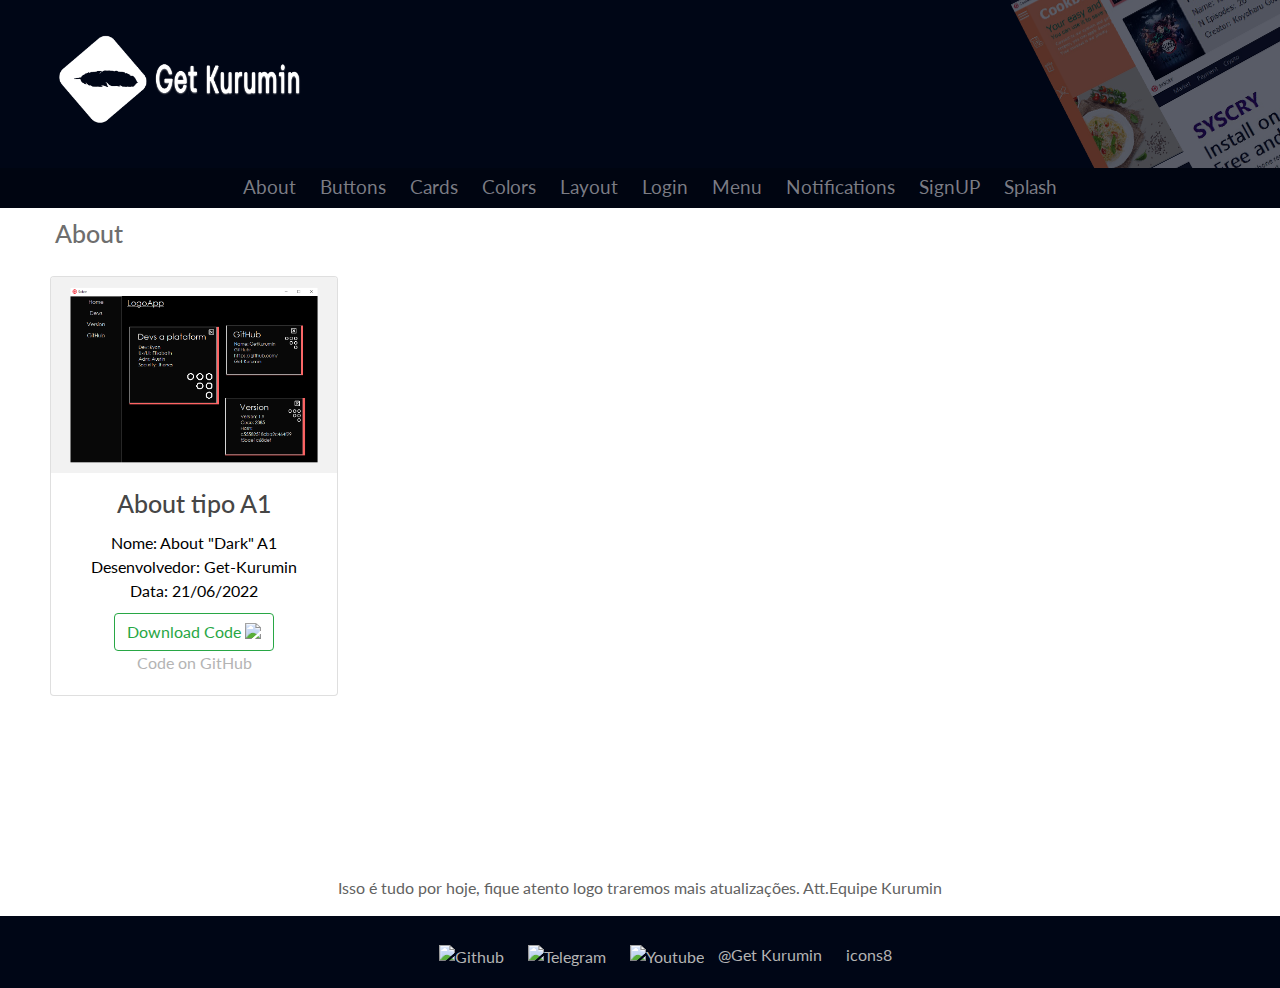
==== about.html @ 9516091a "Framework Delphi Commit Initial" ====
<!DOCTYPE html>
<html lang="pt-br">
<head>
    <meta charset="UTF-8">
    <meta http-equiv="X-UA-Compatible" content="IE=edge">
    <meta name="viewport" content="width=device-width, initial-scale=1.0">
    <link rel="icon" href="favicon.ico">
    <link rel="stylesheet" href="https://cdn.jsdelivr.net/npm/bootstrap@4.3.1/dist/css/bootstrap.min.css" integrity="sha384-ggOyR0iXCbMQv3Xipma34MD+dH/1fQ784/j6cY/iJTQUOhcWr7x9JvoRxT2MZw1T" crossorigin="anonymous">
    <link rel="stylesheet" href="assets/css/style.css"/>
    <link rel="preconnect" href="https://fonts.googleapis.com">
    <link rel="preconnect" href="https://fonts.gstatic.com" crossorigin> 
    <link href="https://fonts.googleapis.com/css2?family=Lato:wght@300;400;700&display=swap" rel="stylesheet"> <!--Fontes-->
    <title>Get Kurumin</title>
</head>
<body>
  
<section class="main">
  <div class="container">
  <header>
    <a href="Index.html"><img src="assets/imgs/GetKurumin logo colorf.png" alt="Logo GetKurumin" style="height:250;" width="250"/></a>
  </header>
<div class="PlayerArea">

  <div class="Leftside">
  </div>
  <div class="rightside">
 
</div>
</div>
</div>
</section>
<nav>
  <Ul>
    <a href="about.html">About</a>
    <a href="buttons.html">Buttons</a>
    <a href="cards.html">Cards</a>
    <a href="colors.html">Colors</a>
    <a href="layout.html">Layout</a>
    <a href="login.html">Login</a>
    <a href="menu.html">Menu</a>
    <a href="notification.html">Notifications</a>
    <a href="signup.html">SignUP</a>
    <a href="splash.html">Splash</a>
  </Ul>
</nav>

<section>
  <div class="TextSection"><h1>About</h1></div>
  <div class="row">
    <div class="col-md-3">
      <div class="card" style="width: 18rem;">
        <img class="card-img-top" src="assets/imgs/about/AboutA1.png" alt="Card image cap">
        <div class="card-body">
          <h1>About tipo A1</h1>
          <p class="card-text">Nome: About "Dark" A1 <br>Desenvolvedor: Get-Kurumin <br>Data: 21/06/2022 </p>
          <a href="assets/framework/about/About tipo A1.rar"><button type="button" class="btn btn-outline-success">Download Code <img src="https://img.icons8.com/fluency-systems-regular/25/1A8848/github.png" style="padding-bottom: 5px;"/></button></a> 
          <br><div class="LinkGit"><a target="_blank" href="about.html">Code on GitHub</a></div>
        </div>
      </div>
    </div>
    
    
  </div> <!--Fim Row-->

  <div class="Warn"><p>Isso é tudo por hoje, fique atento logo traremos mais atualizações. Att.Equipe Kurumin</p></div>

</section>


<footer>
  <ul>
    <li><a target="_blank" href="https://github.com/Get-Kurumin"></li><img src="https://img.icons8.com/glyph-neue/40/FFFFFF/github.png" alt="Github"/></a>
    <li><a target="_blank" href="https://t.me/Get_KuruminFAQ_Oficial"></li><img src="https://img.icons8.com/ios-filled/40/FFFFFF/telegram-app.png" alt="Telegram"/></a>
    <li><a target="_blank" href="https://www.youtube.com/channel/UCuqXKmrdFQp1-pQb32x00Qw/featured"></li><img src="https://img.icons8.com/ios-filled/40/FFFFFF/youtube-play.png" alt="Youtube"/></a>
    <li><a target="_blank" href="https://mail.google.com/mail/u/0/#inbox?compose=DmwnWtDvdKvzbXjPwdJcRRknPVQXrCcsrskvdpLTPmzhwHgpjgRlfdvLdBBVfLZtFdhhKLshPgGq">@Get Kurumin</li>
    <li><a target="_blank" href="https://icons8.com">icons8</li>
  </ul>
</footer>
</body>
</html>
---- assets/css/style.css ----
* {Box-sizing: border-box;}


body {
    margin: 0;
    padding: 0;
    font-family: 'Lato', sans-serif;
    height: auto;
    width: 100%;
    
}


body {
    background-color: rgb(255, 255, 255);
}

.main {
    background-color: rgb(0, 6, 22);
    background-image: url('../imgs/backgroundimg.png');
    background-repeat:no-repeat;
    background-position: right;
}

.PlayerArea .Leftside .h1, h1 {
    color: aliceblue;
    padding-top: 50px;
    font-size: 3.0em;
    font-style: unset;

}

.PlayerArea .Leftside .sub, p {
    color: aliceblue;
    padding-top: 10px;
}


.container {
    max-width: 1200px;
    margin: auto;
}

header {
    padding-top: 30px;
}

.PlayerArea {
    display: flex;
}

.PlayerArea .rightside {
    flex: 1;
    background-size: 100% auto;
}

.PlayerArea .Leftside .sub {
   padding-bottom: 10px;
}

.Warn p {
    color: #626262;
    text-align: center;
    padding-top: 10rem;
 }


 .LinkGit a {
    color: #b4b4b4;
 }

 .LinkGit a:hover {
    color: #626262;
    text-decoration: none;
 }

.PlayerArea .Leftside {
    flex: 1;
    padding-bottom: 30px;
    
}

nav {
    background-color: rgb(0, 5, 17);
    height: 40px;
}

nav a {
    color: rgba(158, 158, 165, 0.781);
    font-size: 1.2rem;
    flex: 1;
    margin-right: 20px;
    margin-right: 20px;
    
}

nav a:hover {
    color: white;
    text-decoration:none;
}

nav ul {
    text-align: center;
    padding-top: 5px;
}


/* ---------------------------------------Inicio cards Section------------------------------- */ 

.row {
    text-align: center;
    padding-top: 20px;
    padding-left: 50px;
    margin-left: 0px;
    margin-right: 0px;
}

.rew .col-md-3 {
    text-align: center;
    
}

.col-md-3 .card {
    margin-bottom: 20px;
    margin-right: 0px !important;
}


.card-body p {
    color: black;
    margin-bottom: 10px;
    padding-top: 0px;
}

.card-body {
    padding-top: 10px;
}

.card-body h1 {
    color: rgb(70, 70, 70);
    font-size: 25px;
    padding-top: 5px;
    padding-bottom: 5px;
}

.TextSection h1 {
    color: rgb(110, 110, 110);
    font-size: 25px;
    padding-left: 55px;
    padding-top: 10px;
}

.col, .col-1, .col-10, .col-11, .col-12, .col-2, .col-3, .col-4, .col-5, .col-6, .col-7, .col-8, .col-9, .col-auto, .col-lg, .col-lg-1, .col-lg-10, .col-lg-11, .col-lg-12, .col-lg-2, .col-lg-3, .col-lg-4, .col-lg-5, .col-lg-6, .col-lg-7, .col-lg-8, .col-lg-9, .col-lg-auto, .col-md, .col-md-1, .col-md-10, .col-md-11, .col-md-12, .col-md-2, .col-md-3, .col-md-4, .col-md-5, .col-md-6, .col-md-7, .col-md-8, .col-md-9, .col-md-auto, .col-sm, .col-sm-1, .col-sm-10, .col-sm-11, .col-sm-12, .col-sm-2, .col-sm-3, .col-sm-4, .col-sm-5, .col-sm-6, .col-sm-7, .col-sm-8, .col-sm-9, .col-sm-auto, .col-xl, .col-xl-1, .col-xl-10, .col-xl-11, .col-xl-12, .col-xl-2, .col-xl-3, .col-xl-4, .col-xl-5, .col-xl-6, .col-xl-7, .col-xl-8, .col-xl-9, .col-xl-auto {
    position: relative;
    min-height: 1px;
    padding-right: 0px;
    padding-left: 0px;
}

section {
    height: 100%; 
}

section .hometext p {
    color: black;
    height: 150px;
}

section .homeleft {
    width: 100%;
    align-items: center;
    padding-top: 10px;
}

.home {
    padding-left: 20px;
    text-align: center;
}


/* --------------------------------Inicio Footer------------------------------------- */ 

footer {
    background-color:rgb(0, 6, 22);
    position: relative;
    bottom: 0px;
    margin-top: 10px;
    width: 100%;
    
    
    
}

footer ul {
    text-align: center;
    margin-top: 10px;
    margin-bottom: 0px;

}

footer ul li {
    list-style: none;
    display: inline-block;
    margin-right: 10px;
    margin-left: 10px;
    height: 45px;
   
    

}

footer ul li, a {
    color: rgb(180, 180, 180);
}

footer ul li, a:hover {
    color: rgb(255, 255, 255);
}
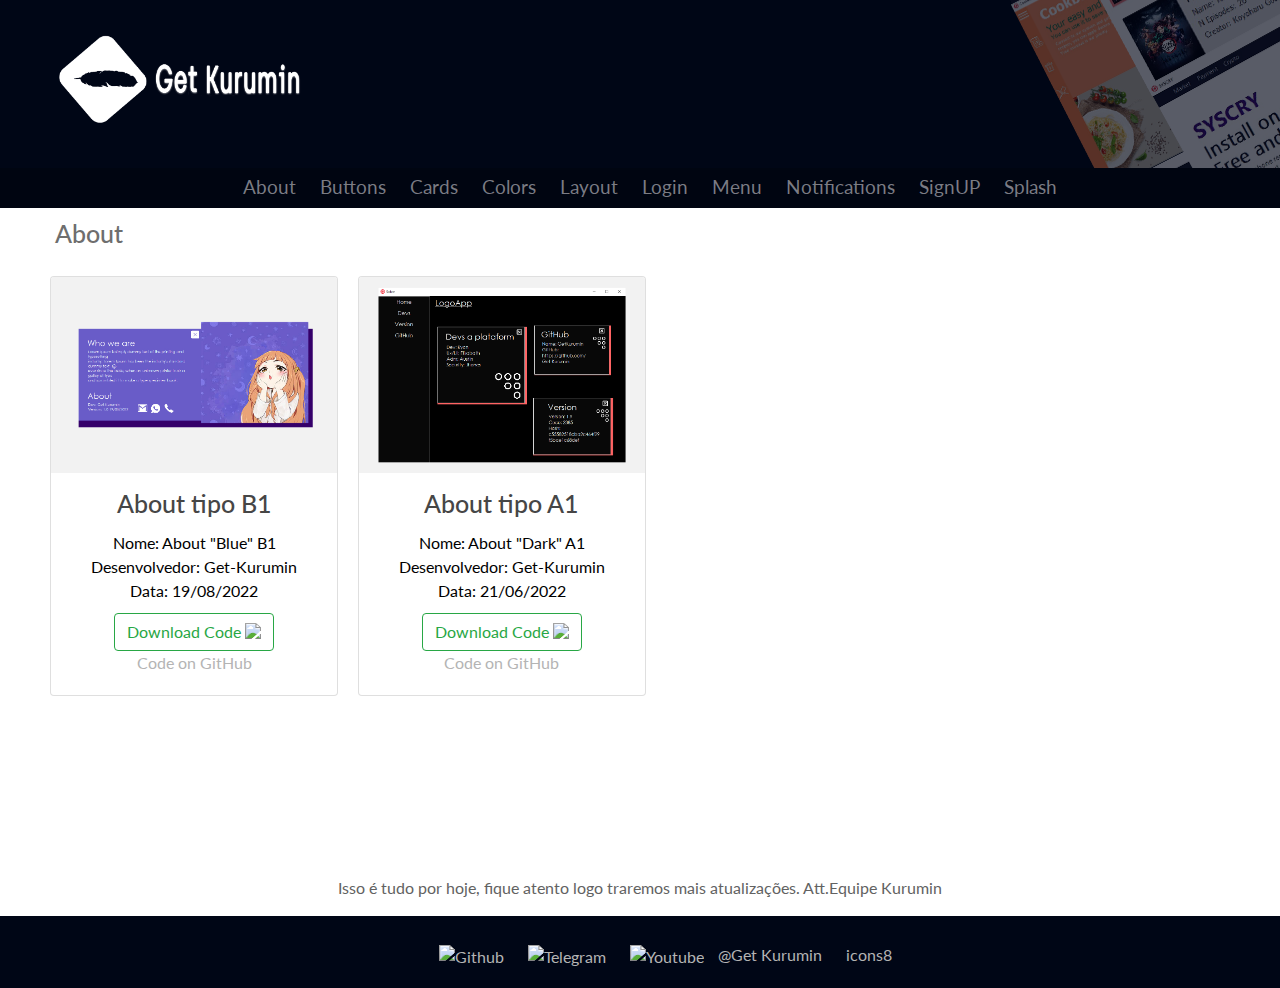
==== commit a8081e94: "About framework updates" ====
--- a/about.html
+++ b/about.html
@@ -17,7 +17,7 @@
 <section class="main">
   <div class="container">
   <header>
-    <a href="Index.html"><img src="assets/imgs/GetKurumin logo colorf.png" alt="Logo GetKurumin" style="height:250;" width="250"/></a>
+    <a href="index.html"><img src="assets/imgs/GetKurumin logo colorf.png" alt="Logo GetKurumin" style="height:250;" width="250"/></a>
   </header>
 <div class="PlayerArea">
 
@@ -47,6 +47,18 @@
 <section>
   <div class="TextSection"><h1>About</h1></div>
   <div class="row">
+      <div class="col-md-3">
+      <div class="card" style="width: 18rem;">
+        <img class="card-img-top" src="assets/imgs/about/AboutB1.jpg" alt="Card image cap">
+        <div class="card-body">
+          <h1>About tipo B1</h1>
+          <p class="card-text">Nome: About "Blue" B1 <br>Desenvolvedor: Get-Kurumin <br>Data: 19/08/2022 </p>
+          <a href="assets/framework/about/About tipo B1.rar"><button type="button" class="btn btn-outline-success">Download Code <img src="https://img.icons8.com/fluency-systems-regular/25/1A8848/github.png" style="padding-bottom: 5px;"/></button></a> 
+          <br><div class="LinkGit"><a target="_blank" href="https://github.com/Get-Kurumin/Get_Kurumin/tree/main/about/About%20tipo%20B1">Code on GitHub</a></div>
+        </div>
+      </div>
+    </div>
+      
     <div class="col-md-3">
       <div class="card" style="width: 18rem;">
         <img class="card-img-top" src="assets/imgs/about/AboutA1.png" alt="Card image cap">
@@ -54,7 +66,7 @@
           <h1>About tipo A1</h1>
           <p class="card-text">Nome: About "Dark" A1 <br>Desenvolvedor: Get-Kurumin <br>Data: 21/06/2022 </p>
           <a href="assets/framework/about/About tipo A1.rar"><button type="button" class="btn btn-outline-success">Download Code <img src="https://img.icons8.com/fluency-systems-regular/25/1A8848/github.png" style="padding-bottom: 5px;"/></button></a> 
-          <br><div class="LinkGit"><a target="_blank" href="about.html">Code on GitHub</a></div>
+          <br><div class="LinkGit"><a target="_blank" href="https://github.com/Get-Kurumin/Get_Kurumin/tree/main/about/About%20tipo%20A1">Code on GitHub</a></div>
         </div>
       </div>
     </div>
@@ -77,4 +89,4 @@
   </ul>
 </footer>
 </body>
-</html>+</html>
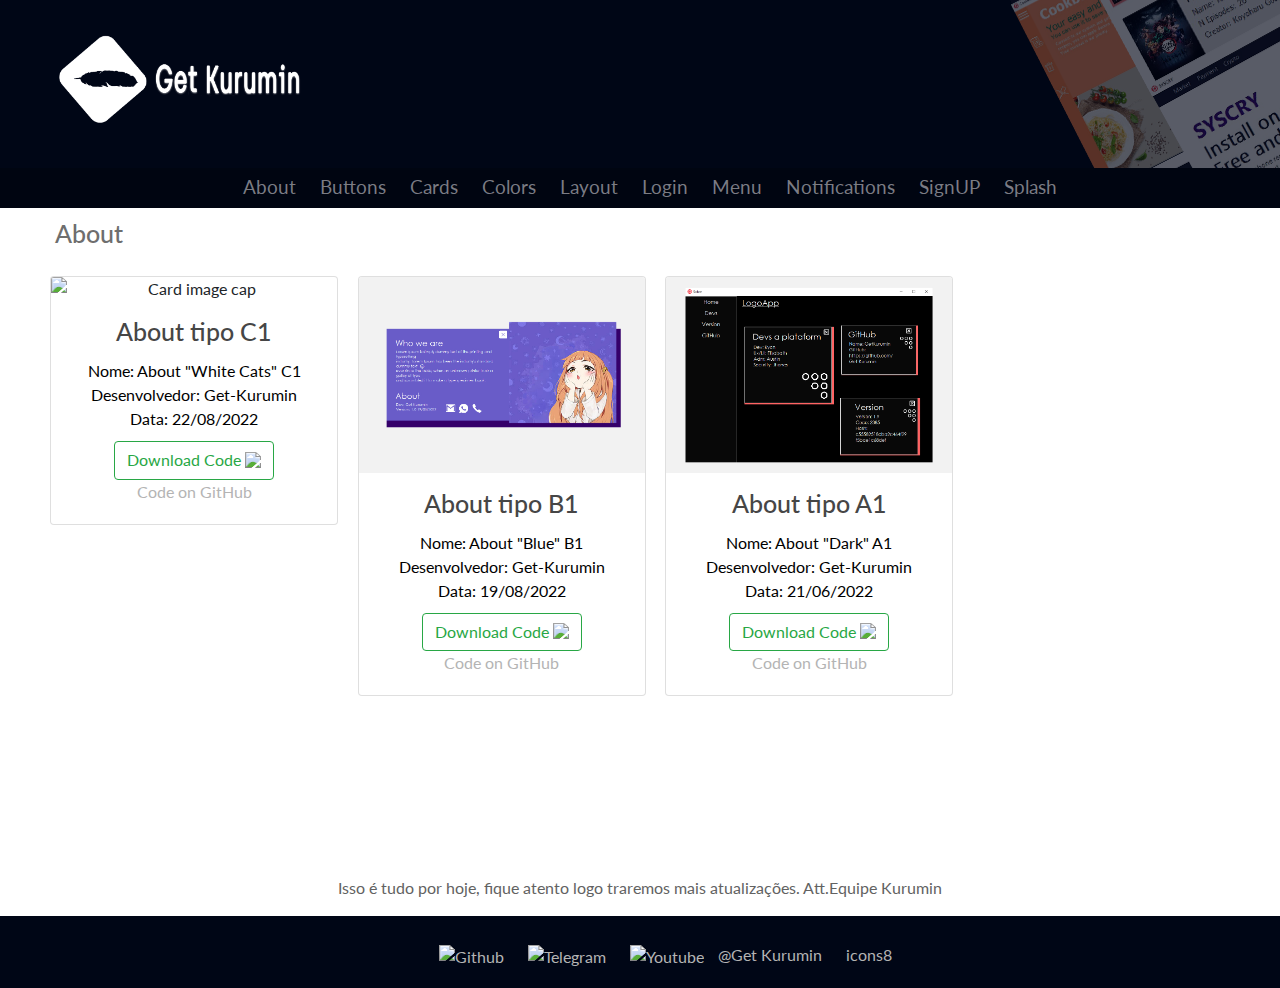
==== commit 0a00a6af: "Framework update about" ====
--- a/about.html
+++ b/about.html
@@ -47,6 +47,19 @@
 <section>
   <div class="TextSection"><h1>About</h1></div>
   <div class="row">
+      
+      <div class="col-md-3">
+      <div class="card" style="width: 18rem;">
+        <img class="card-img-top" src="assets/imgs/about/AboutC1.jpg" alt="Card image cap">
+        <div class="card-body">
+          <h1>About tipo C1</h1>
+          <p class="card-text">Nome: About "White Cats" C1 <br>Desenvolvedor: Get-Kurumin <br>Data: 22/08/2022 </p>
+          <a href="assets/framework/about/About tipo C1.rar"><button type="button" class="btn btn-outline-success">Download Code <img src="https://img.icons8.com/fluency-systems-regular/25/1A8848/github.png" style="padding-bottom: 5px;"/></button></a> 
+          <br><div class="LinkGit"><a target="_blank" href="https://github.com/Get-Kurumin/Get_Kurumin/tree/main/about/About%20tipo%20C1">Code on GitHub</a></div>
+        </div>
+      </div>
+    </div>
+      
       <div class="col-md-3">
       <div class="card" style="width: 18rem;">
         <img class="card-img-top" src="assets/imgs/about/AboutB1.jpg" alt="Card image cap">
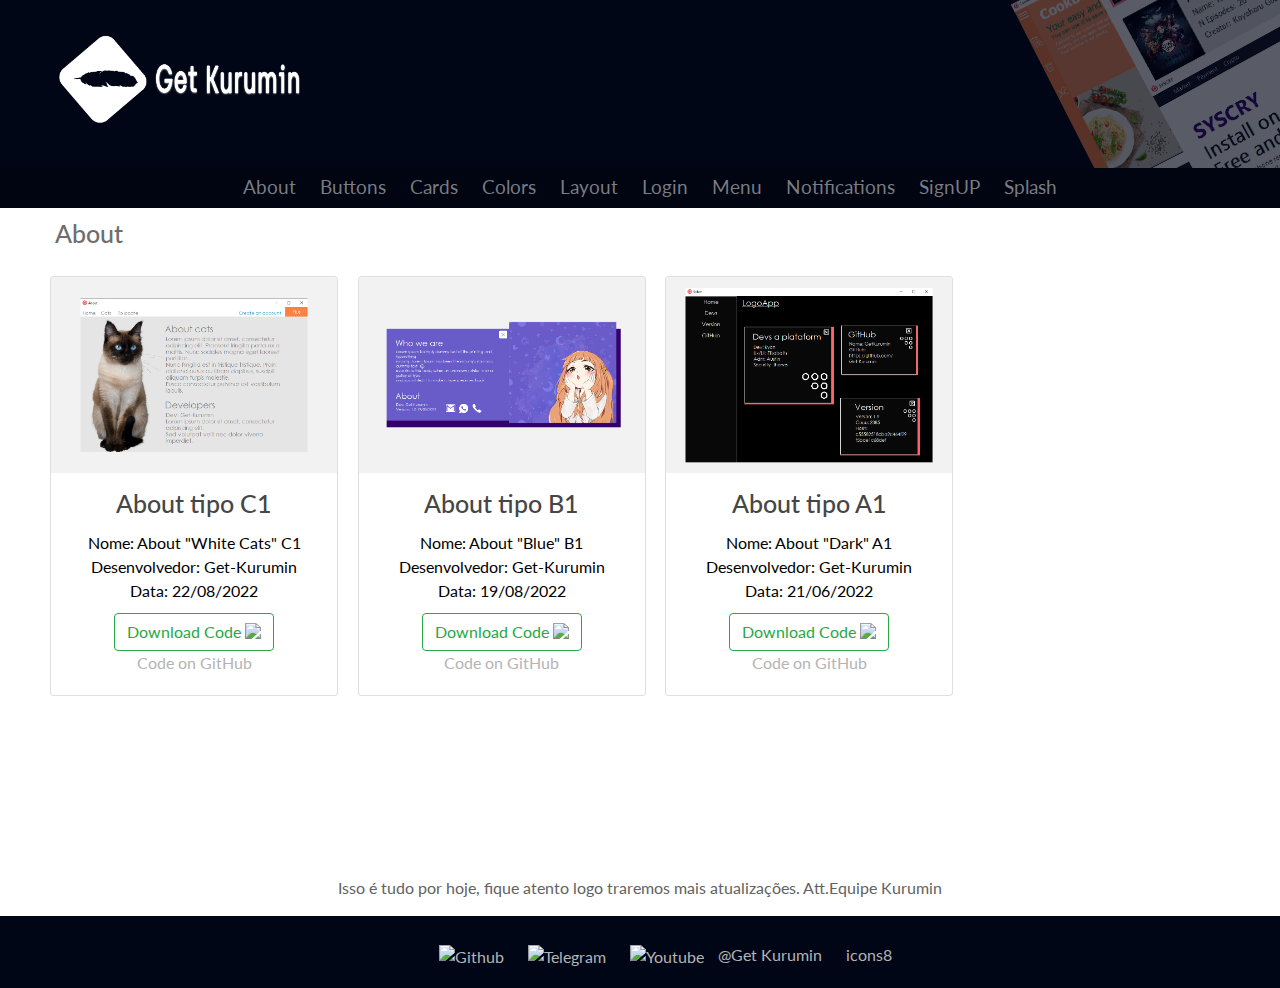
==== commit ea270c3c: "Framework update about" ====
--- a/about.html
+++ b/about.html
@@ -50,7 +50,7 @@
       
       <div class="col-md-3">
       <div class="card" style="width: 18rem;">
-        <img class="card-img-top" src="assets/imgs/about/AboutC1.jpg" alt="Card image cap">
+        <img class="card-img-top" src="assets/imgs/about/AboutC1.png" alt="Card image cap">
         <div class="card-body">
           <h1>About tipo C1</h1>
           <p class="card-text">Nome: About "White Cats" C1 <br>Desenvolvedor: Get-Kurumin <br>Data: 22/08/2022 </p>
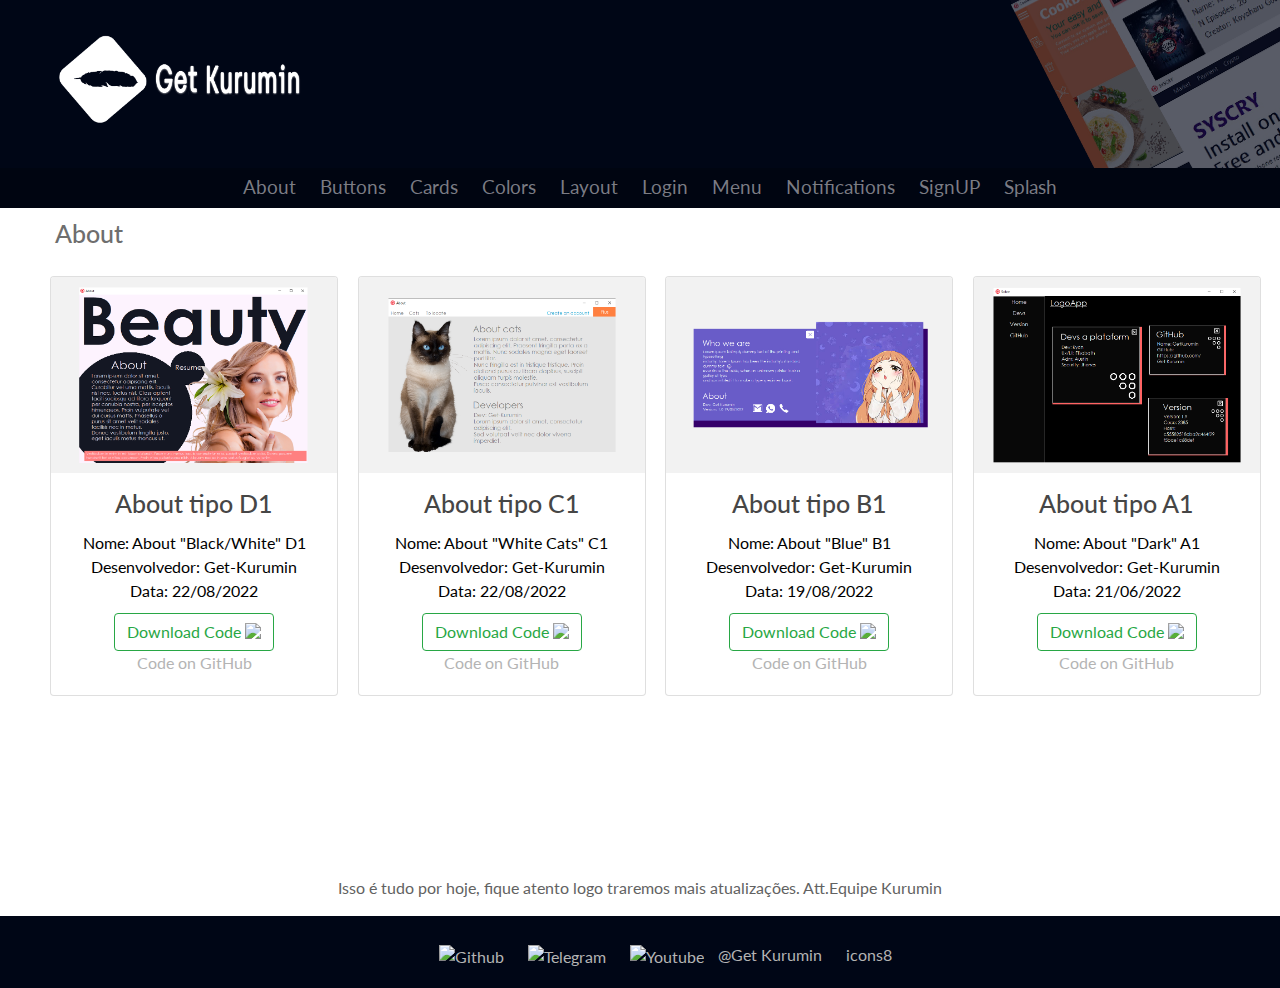
==== commit 06312ac0: "Framework update About" ====
--- a/about.html
+++ b/about.html
@@ -47,6 +47,18 @@
 <section>
   <div class="TextSection"><h1>About</h1></div>
   <div class="row">
+      
+       <div class="col-md-3">
+      <div class="card" style="width: 18rem;">
+        <img class="card-img-top" src="assets/imgs/about/AboutD1.png" alt="Card image cap">
+        <div class="card-body">
+          <h1>About tipo D1</h1>
+          <p class="card-text">Nome: About "Black/White" D1 <br>Desenvolvedor: Get-Kurumin <br>Data: 22/08/2022 </p>
+          <a href="assets/framework/about/About tipo D1.rar"><button type="button" class="btn btn-outline-success">Download Code <img src="https://img.icons8.com/fluency-systems-regular/25/1A8848/github.png" style="padding-bottom: 5px;"/></button></a> 
+          <br><div class="LinkGit"><a target="_blank" href="https://github.com/Get-Kurumin/Get_Kurumin/tree/main/about/About%20tipo%20D1">Code on GitHub</a></div>
+        </div>
+      </div>
+    </div>
       
       <div class="col-md-3">
       <div class="card" style="width: 18rem;">
